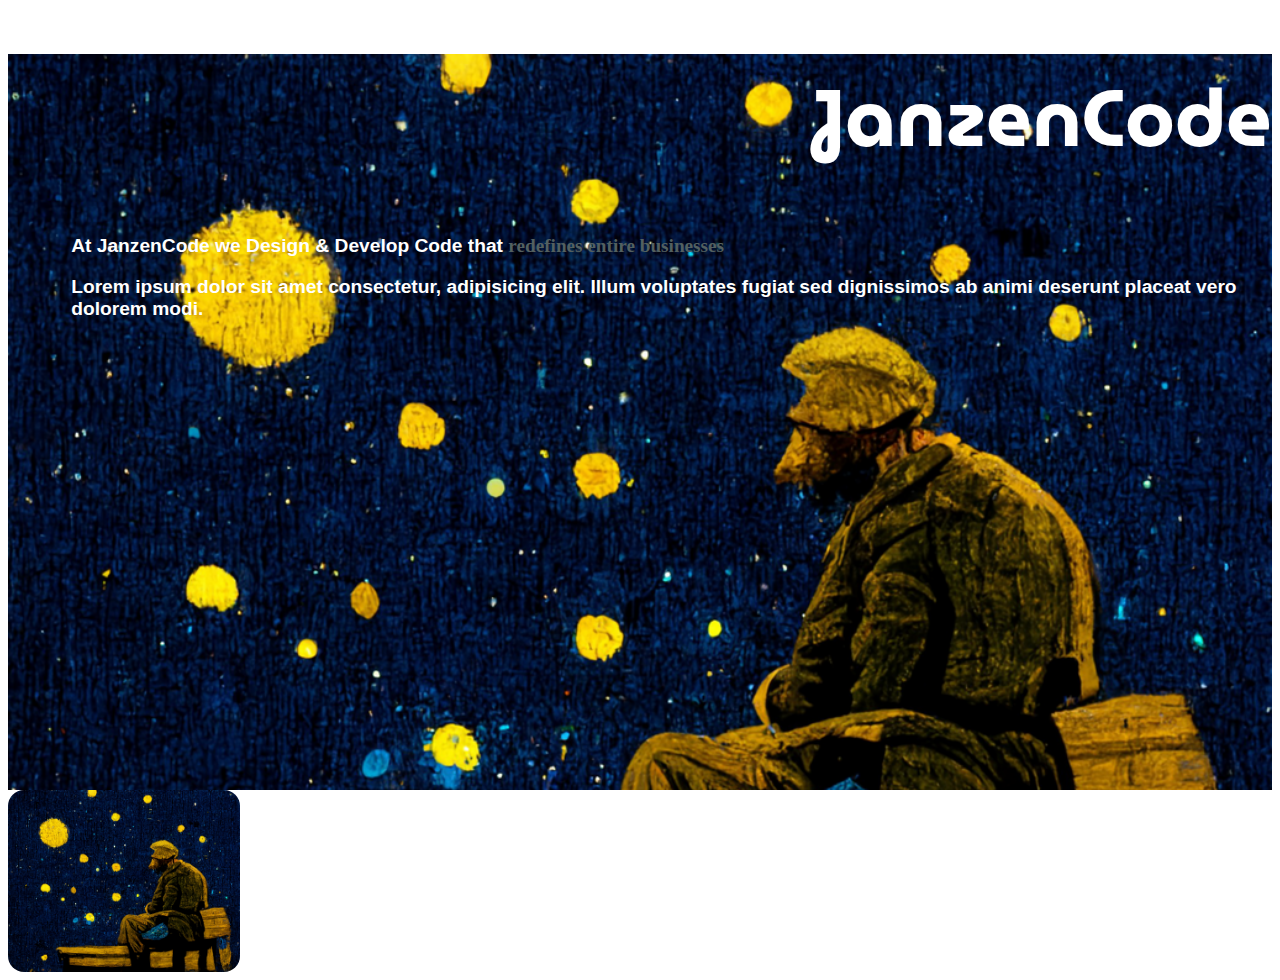
==== typography/index.html @ cc7ce27e "after lunch" ====
<!DOCTYPE html>
<html lang="en">
<head>
    <meta charset="UTF-8">
    <meta http-equiv="X-UA-Compatible" content="IE=edge">
    <meta name="viewport" content="width=device-width, initial-scale=1.0">
    <link rel="stylesheet" href="style.css"> 
    <title>Typography</title>
</head>
<body>
    <head><nav></nav></head>
    <section class="section">
        <h1>JanzenCode</h1>
        <p> At JanzenCode we Design & Develop Code that <span class="bold1">redefines entire businesses</span></p>
        <article class="About Us">
            <p>
                Lorem ipsum dolor sit amet consectetur, adipisicing elit. Illum voluptates fugiat sed dignissimos ab animi deserunt placeat vero dolorem modi.
            </p>
        </article>
    </section>
    <div></div>
</body>
</html>
---- typography/style.css ----
@import url('https://fonts.googleapis.com/css2?family=MuseoModerno:wght@500&display=swap');

.section {
    background-image: url("./img/Janzen_lonely_man_sitting_on_a_bench_stargazing_in_starry_night_3e593f47-4083-4435-9e55-f5c5d7613d9c.png.png");
    background-size: cover, 10%;
    padding-bottom: 50vh;
    padding-top: 0%;
}
h1 {
    display:flex;
    font-family: 'museoModerno';
    font-size: 5rem;
    font-weight: bold;
    color: white;
    align-items: right;
    justify-content: right;
}
p {
    font-family: Arial;
    font-size: 1.2rem;
    font-weight: bold;
    color: white;
    margin-left: 5%;
}

.bold1 {
    font-weight: bold;
    font-family: 'Gill Sans';
    color: rgb(83, 96, 96);
}

.background {
    background: linear-gradient(to left, #404042, #373838);
    -webkit-background-clip: text;
    -webkit-text-fill-color: transparent;
}
h6 {
    color: white;
}

div {
    width: 200px;   
    height: 150px; 
    color: white;
    padding: 1rem;
    align-items: center;
    display: flex;
    background: green;
    border-radius: 1rem 1rem;
    background-image: url("./img/Janzen_lonely_man_sitting_on_a_bench_stargazing_in_starry_night_3e593f47-4083-4435-9e55-f5c5d7613d9c.png.png");
    background-size: cover;
    
    
}
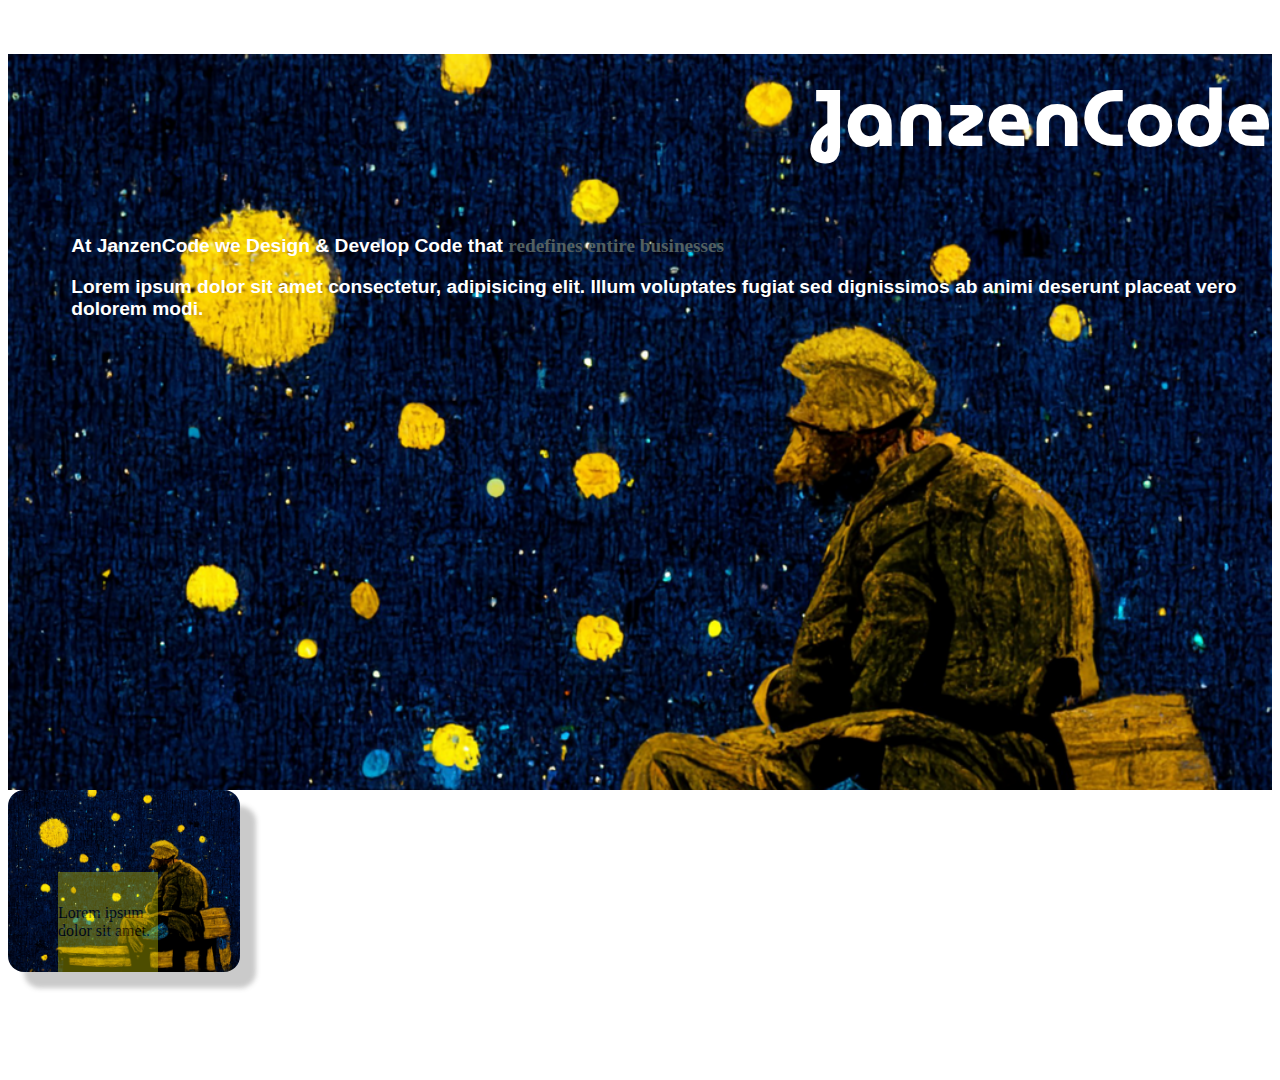
==== commit a2dba933: "final" ====
--- a/typography/index.html
+++ b/typography/index.html
@@ -18,6 +18,7 @@
             </p>
         </article>
     </section>
-    <div></div>
+    <div class="bgimage"></div>
+    <div class="overlay">Lorem ipsum dolor sit amet.</div>
 </body>
 </html>--- a/typography/style.css
+++ b/typography/style.css
@@ -7,7 +7,7 @@
     padding-top: 0%;
 }
 h1 {
-    display:flex;
+    display: flex;
     font-family: 'museoModerno';
     font-size: 5rem;
     font-weight: bold;
@@ -38,7 +38,7 @@
     color: white;
 }
 
-div {
+.bgimage {
     width: 200px;   
     height: 150px; 
     color: white;
@@ -49,6 +49,17 @@
     border-radius: 1rem 1rem;
     background-image: url("./img/Janzen_lonely_man_sitting_on_a_bench_stargazing_in_starry_night_3e593f47-4083-4435-9e55-f5c5d7613d9c.png.png");
     background-size: cover;
-    
-    
+    box-shadow: 1rem 1rem 5px #40404247;
 }
+.overlay {
+    display: flex;
+    justify-content: center;
+    align-items: center;
+    width: 100px;   
+    height: 100px;
+    background: yellow;
+    opacity: 30%;
+    top: -100px;
+    left: 50px;
+    position: relative;
+}
